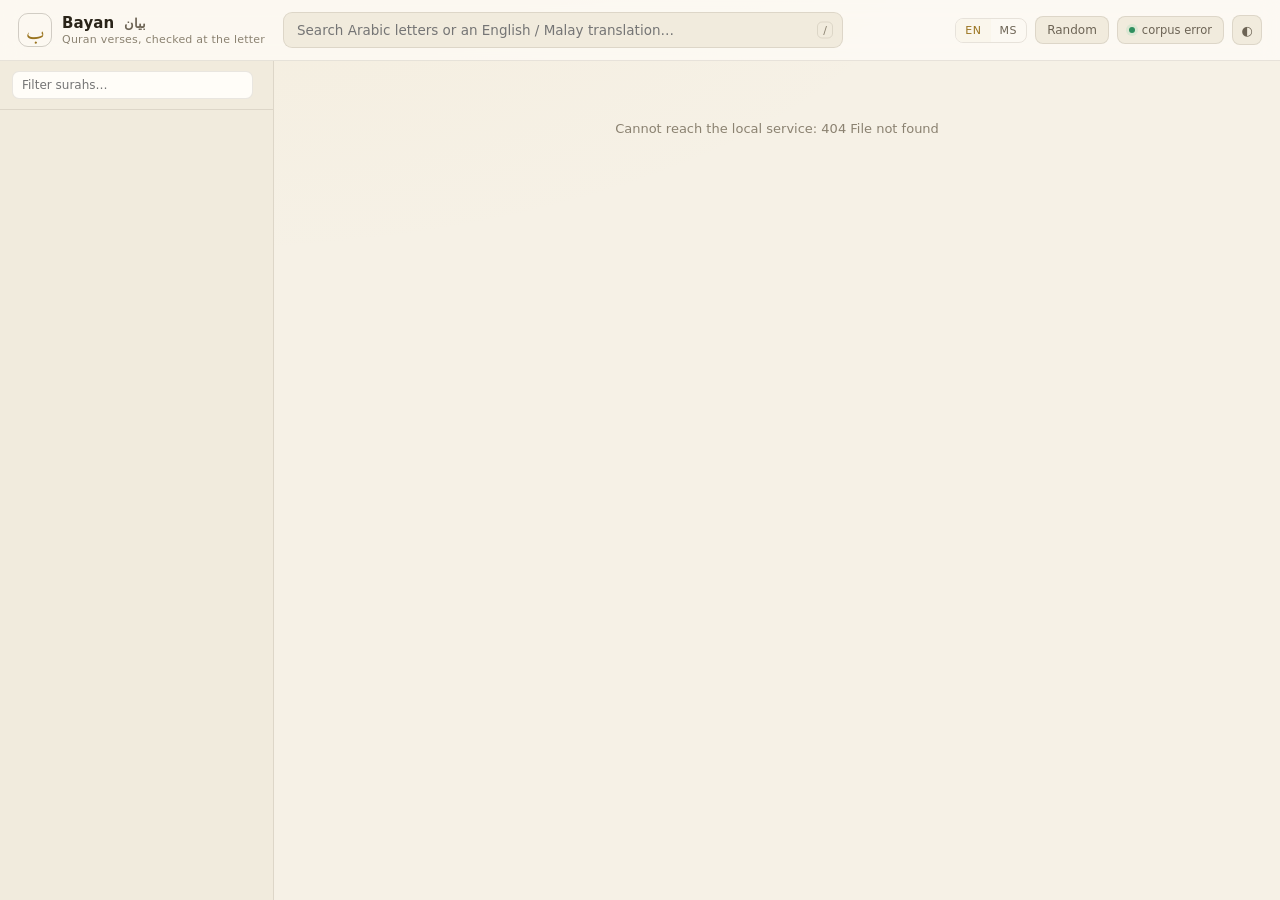
==== static/index.html @ 5df15b03 "Recitation with per-verse audio and the verse list as a synced transcript" ====
<!DOCTYPE html>
<html lang="en" data-theme="dark">
<head>
<meta charset="utf-8">
<meta name="viewport" content="width=device-width, initial-scale=1">
<title>Bayan — the verse, checked at the letter</title>
<meta name="description" content="Pick any verse of the Quran and see it verified letter-for-letter against three published Uthmani editions.">
<link rel="stylesheet" href="/static/style.css?v=__V__">
</head>
<body>
  <header class="top">
    <div class="brand">
      <span class="brand-mark" aria-hidden="true">ب</span>
      <div class="brand-text">
        <h1>Bayan <span class="brand-ar">بيان</span></h1>
        <p>Quran verses, checked at the letter</p>
      </div>
    </div>

    <div class="search">
      <input id="q" type="search" autocomplete="off" spellcheck="false"
             placeholder="Search Arabic letters or an English / Malay translation…"
             aria-label="Search the Quran">
      <kbd>/</kbd>
    </div>

    <div class="top-actions">
      <div class="seg" id="langSeg" role="group" aria-label="Translation language">
        <button data-lang="en" class="on">EN</button>
        <button data-lang="ms">MS</button>
      </div>
      <button id="randomBtn" class="ghost" title="Jump to a random verse">Random</button>
      <button id="statusBtn" class="pill" title="Corpus integrity report">
        <span class="dot ok"></span><span id="statusLabel">checking…</span>
      </button>
      <button id="themeBtn" class="icon" title="Light / dark" aria-label="Toggle theme">◐</button>
    </div>
  </header>

  <div class="workspace" id="workspace">
    <aside class="sidebar">
      <div class="side-head">
        <input id="surahFilter" type="search" placeholder="Filter surahs…" autocomplete="off" aria-label="Filter surahs">
        <span class="count" id="surahCount"></span>
      </div>
      <nav id="surahList" class="surah-list" aria-label="Surahs"></nav>
    </aside>

    <main class="reader" id="reader">
      <div class="reader-inner" id="readerInner">
        <div class="empty">Loading the corpus…</div>
      </div>
    </main>

    <aside class="inspector" id="inspector" aria-label="Verse verification" hidden>
      <div class="insp-inner" id="inspInner"></div>
    </aside>
  </div>

  <div class="modal" id="statusModal" hidden>
    <div class="modal-card" role="dialog" aria-modal="true" aria-labelledby="statusTitle">
      <div class="modal-head">
        <h2 id="statusTitle">How these verses are verified</h2>
        <button class="icon" id="statusClose" aria-label="Close">✕</button>
      </div>
      <div id="statusBody" class="modal-body"></div>
    </div>
  </div>

  <div id="toast" class="toast" hidden></div>

  <div class="player" id="player" hidden>
    <div class="p-controls">
      <button class="icon" id="pPrev" title="Previous verse" aria-label="Previous verse">⏮</button>
      <button class="playbtn" id="pPlay" aria-label="Play">▶</button>
      <button class="icon" id="pNext" title="Next verse" aria-label="Next verse">⏭</button>
    </div>
    <div class="p-meta">
      <div class="p-row"><span id="pRef" class="p-ref">—</span><span id="pSurah" class="p-surah"></span></div>
      <div class="p-row p-sub"><span id="pReciter"></span><span class="p-dot">·</span><span id="pState">ready</span></div>
    </div>
    <div class="p-track"><div class="p-fill" id="pFill"></div></div>
    <div class="p-time" id="pTime">0:00</div>
    <select id="pEdition" class="p-select" aria-label="Reciter"></select>
    <button class="icon" id="pClose" title="Close player" aria-label="Close player">✕</button>
  </div>

  <script src="/static/app.js?v=__V__"></script>
</body>
</html>
---- static/style.css ----
@font-face {
  font-family: "Amiri Quran";
  font-style: normal;
  font-weight: 400;
  font-display: swap;
  src: url("/static/fonts/amiri-quran-arabic.woff2") format("woff2");
  unicode-range: U+0600-06FF, U+0750-077F, U+0870-0891, U+0897-08E1, U+08E3-08FF,
    U+200C-200E, U+2010-2011, U+204F, U+2E41, U+FB50-FDFF, U+FE70-FE74, U+FE76-FEFC,
    U+10E60-10E7E;
}
@font-face {
  font-family: "Amiri Quran";
  font-style: normal;
  font-weight: 400;
  font-display: swap;
  src: url("/static/fonts/amiri-quran-latin.woff2") format("woff2");
  unicode-range: U+0000-00FF, U+0131, U+0152-0153, U+02BB-02BC, U+02C6, U+02DA,
    U+02DC, U+2000-206F, U+2122, U+2191, U+2193, U+2212, U+2215, U+FEFF, U+FFFD;
}

:root {
  color-scheme: dark;
  --bg: #0a0e13;
  --bg-2: #0c1218;
  --panel: #101821;
  --panel-2: #131c27;
  --line: rgba(255, 255, 255, 0.07);
  --line-strong: rgba(255, 255, 255, 0.13);
  --text: #e9e4da;
  --verse: #f4efe4;
  --muted: #8d97a6;
  --faint: #6a7483;
  --gold: #d8b25c;
  --gold-2: #e8c97e;
  --green: #5fcf95;
  --amber: #e8b04b;
  --red: #e0776b;
  --hover: rgba(255, 255, 255, 0.032);
  --sel: rgba(216, 178, 92, 0.07);
  --shadow: 0 18px 48px rgba(0, 0, 0, 0.45);
  --radius: 14px;
  --sans: "Inter", "Segoe UI", "Noto Sans", system-ui, sans-serif;
  --arabic: "Amiri Quran", "Noto Naskh Arabic", "Scheherazade New", serif;
  --arabic-ui: "Noto Naskh Arabic", "Noto Kufi Arabic", serif;
}

html[data-theme="light"] {
  color-scheme: light;
  --bg: #f6f1e6;
  --bg-2: #f1ebdd;
  --panel: #fffdf8;
  --panel-2: #faf6ec;
  --line: rgba(38, 30, 18, 0.1);
  --line-strong: rgba(38, 30, 18, 0.2);
  --text: #2a2419;
  --verse: #1f1a12;
  --muted: #6d6455;
  --faint: #8b8271;
  --gold: #9a7420;
  --gold-2: #7d5c14;
  --green: #2f8f5f;
  --amber: #a57012;
  --red: #b0473a;
  --hover: rgba(38, 30, 18, 0.035);
  --sel: rgba(154, 116, 32, 0.08);
  --shadow: 0 18px 48px rgba(60, 45, 20, 0.16);
}

* { box-sizing: border-box; }

html, body {
  margin: 0;
  height: 100%;
  background: var(--bg);
  color: var(--text);
  font-family: var(--sans);
  font-size: 15px;
  -webkit-font-smoothing: antialiased;
}

body {
  display: flex;
  flex-direction: column;
  overflow: hidden;
  background-image: radial-gradient(1100px 500px at 15% -10%, rgba(216, 178, 92, 0.06), transparent 70%);
}

button, input { font: inherit; color: inherit; }
button { cursor: pointer; background: none; border: none; }
::selection { background: rgba(216, 178, 92, 0.28); }

/* ---------- header ---------- */

.top {
  display: flex;
  align-items: center;
  gap: 18px;
  padding: 12px 18px;
  border-bottom: 1px solid var(--line);
  background: color-mix(in oklab, var(--panel) 70%, transparent);
  backdrop-filter: blur(10px);
  z-index: 30;
}

.brand { display: flex; align-items: center; gap: 10px; min-width: 208px; }
.brand-mark {
  display: grid;
  place-items: center;
  width: 34px;
  height: 34px;
  border-radius: 10px;
  border: 1px solid var(--line-strong);
  color: var(--gold);
  font-family: var(--arabic);
  font-size: 20px;
  line-height: 1;
  padding-bottom: 4px;
}
.brand-text h1 {
  margin: 0;
  font-size: 15px;
  font-weight: 600;
  letter-spacing: 0.01em;
}
.brand-ar { font-family: var(--arabic-ui); font-size: 13px; color: var(--muted); margin-left: 4px; }
.brand-text p { margin: 1px 0 0; font-size: 11px; color: var(--faint); letter-spacing: 0.02em; }

.search { position: relative; flex: 1; max-width: 560px; }
.search input {
  width: 100%;
  padding: 9px 36px 9px 13px;
  border-radius: 9px;
  border: 1px solid var(--line);
  background: var(--bg-2);
  font-size: 13.5px;
  outline: none;
  transition: border-color 0.15s, box-shadow 0.15s;
}
.search input:focus { border-color: var(--gold); box-shadow: 0 0 0 3px rgba(216, 178, 92, 0.12); }
.search kbd {
  position: absolute;
  right: 10px;
  top: 50%;
  transform: translateY(-50%);
  font-family: var(--sans);
  font-size: 11px;
  color: var(--faint);
  border: 1px solid var(--line);
  border-radius: 5px;
  padding: 1px 5px;
}

.top-actions { display: flex; align-items: center; gap: 8px; margin-left: auto; }

.seg { display: flex; border: 1px solid var(--line); border-radius: 8px; overflow: hidden; }
.seg button {
  padding: 5px 9px;
  font-size: 11px;
  letter-spacing: 0.05em;
  color: var(--muted);
}
.seg button.on { background: var(--panel-2); color: var(--gold); }

.ghost, .pill, .icon {
  border: 1px solid var(--line);
  border-radius: 8px;
  background: var(--bg-2);
  color: var(--muted);
  transition: color 0.15s, border-color 0.15s, background 0.15s;
}
.ghost { padding: 6px 11px; font-size: 12px; }
.pill { display: flex; align-items: center; gap: 7px; padding: 6px 11px; font-size: 11.5px; }
.ghost:hover, .pill:hover, .icon:hover { color: var(--text); border-color: var(--line-strong); }
.icon { width: 30px; height: 30px; display: grid; place-items: center; font-size: 13px; }

.dot { width: 6px; height: 6px; border-radius: 50%; background: var(--faint); flex: none; }
.dot.ok { background: var(--green); box-shadow: 0 0 0 3px rgba(95, 207, 149, 0.14); }
.dot.warn { background: var(--amber); }
.dot.bad { background: var(--red); }

/* ---------- workspace ---------- */

.workspace {
  flex: 1;
  min-height: 0;
  display: grid;
  grid-template-columns: 274px minmax(0, 1fr);
}
.workspace.with-inspector { grid-template-columns: 274px minmax(0, 1fr) 404px; }

.sidebar {
  border-right: 1px solid var(--line);
  display: flex;
  flex-direction: column;
  min-height: 0;
  background: var(--bg-2);
}
.side-head {
  display: flex;
  align-items: center;
  gap: 8px;
  padding: 10px 12px;
  border-bottom: 1px solid var(--line);
}
.side-head input {
  flex: 1;
  min-width: 0;
  padding: 6px 9px;
  font-size: 12px;
  border-radius: 7px;
  border: 1px solid var(--line);
  background: var(--panel);
  outline: none;
}
.side-head input:focus { border-color: var(--gold); }
.side-head .count { font-size: 10.5px; color: var(--faint); font-variant-numeric: tabular-nums; }

.surah-list { overflow-y: auto; padding: 6px; min-height: 0; }
.surah-row {
  display: grid;
  grid-template-columns: 28px minmax(0, 1fr);
  gap: 9px;
  align-items: center;
  padding: 7px 8px;
  border-radius: 9px;
  cursor: pointer;
  position: relative;
}
.surah-row:hover { background: var(--hover); }
.surah-row.on { background: var(--sel); }
.surah-row.on::before {
  content: "";
  position: absolute;
  left: 0; top: 8px; bottom: 8px;
  width: 2px;
  border-radius: 2px;
  background: var(--gold);
}
.surah-num {
  display: grid;
  place-items: center;
  width: 26px; height: 26px;
  border: 1px solid var(--line);
  border-radius: 7px;
  font-size: 10.5px;
  color: var(--faint);
  font-variant-numeric: tabular-nums;
}
.surah-row.on .surah-num { color: var(--gold); border-color: rgba(216, 178, 92, 0.4); }
.surah-names { display: flex; align-items: baseline; justify-content: space-between; gap: 8px; min-width: 0; }
.surah-en { font-size: 12.5px; white-space: nowrap; overflow: hidden; text-overflow: ellipsis; }
.surah-ar { font-family: var(--arabic-ui); font-size: 14px; color: var(--muted); flex: none; }
.surah-sub { font-size: 10px; color: var(--faint); margin-top: 1px; }

/* ---------- reader ---------- */

.reader { overflow-y: auto; min-height: 0; scroll-behavior: smooth; }
.reader-inner { max-width: 780px; margin: 0 auto; padding: 0 22px 80px; }

.surah-head { padding: 30px 2px 20px; border-bottom: 1px solid var(--line); margin-bottom: 4px; }
.surah-head .eyebrow {
  font-size: 10.5px;
  letter-spacing: 0.16em;
  text-transform: uppercase;
  color: var(--faint);
}
.surah-head h2 {
  margin: 6px 0 2px;
  font-size: 24px;
  font-weight: 600;
  letter-spacing: -0.01em;
  display: flex;
  align-items: baseline;
  gap: 12px;
}
.surah-head h2 .ar { font-family: var(--arabic-ui); font-size: 27px; color: var(--gold); font-weight: 400; }
.surah-tags { display: flex; gap: 6px; margin-top: 10px; flex-wrap: wrap; }
.tag {
  font-size: 10.5px;
  color: var(--muted);
  border: 1px solid var(--line);
  border-radius: 6px;
  padding: 2px 7px;
}
.bismillah {
  font-family: var(--arabic);
  font-size: 21px;
  text-align: center;
  color: var(--gold-2);
  margin: 18px 0 2px;
  line-height: 2;
}

.verse {
  position: relative;
  padding: 18px 12px 18px 16px;
  border-bottom: 1px solid var(--line);
  cursor: pointer;
  transition: background 0.12s;
}
.verse:hover { background: var(--hover); }
.verse.sel { background: var(--sel); }
.verse.sel::before {
  content: "";
  position: absolute;
  left: 0; top: 12px; bottom: 12px;
  width: 3px;
  border-radius: 3px;
  background: var(--gold);
}
.verse-top { display: flex; align-items: center; gap: 8px; margin-bottom: 4px; }
.ref {
  font-size: 10.5px;
  font-variant-numeric: tabular-nums;
  letter-spacing: 0.03em;
  color: var(--gold);
  border: 1px solid var(--line);
  border-radius: 6px;
  padding: 1px 6px;
}
.verse-top .spacer { flex: 1; }
.verse-ar {
  font-family: var(--arabic);
  font-size: 26px;
  line-height: 2.05;
  direction: rtl;
  text-align: right;
  color: var(--verse);
  word-spacing: 1px;
}
.verse-tr {
  margin-top: 7px;
  font-size: 12.5px;
  line-height: 1.6;
  color: var(--muted);
  max-width: 62ch;
}
.verse-tr .who { color: var(--faint); font-size: 10.5px; letter-spacing: 0.03em; }

.cons { display: inline-flex; gap: 3px; align-items: center; }
.cons i { width: 5px; height: 5px; border-radius: 50%; background: var(--faint); opacity: 0.5; }
.cons i.on { background: var(--green); opacity: 1; }
.cons i.miss { background: var(--amber); opacity: 1; }

/* search results */
.results-head {
  display: flex;
  align-items: baseline;
  justify-content: space-between;
  padding: 22px 2px 12px;
  border-bottom: 1px solid var(--line);
}
.results-head h2 { margin: 0; font-size: 15px; font-weight: 600; }
.results-head span { font-size: 11px; color: var(--faint); }
.result { padding: 13px 12px 13px 16px; border-bottom: 1px solid var(--line); cursor: pointer; border-radius: 0; }
.result:hover { background: var(--hover); }
.result .r-top { display: flex; gap: 8px; align-items: center; font-size: 11px; color: var(--muted); }
.result .r-ar { font-family: var(--arabic); direction: rtl; text-align: right; font-size: 19px; line-height: 1.9; margin-top: 4px; }
.result .r-tr { font-size: 12px; color: var(--muted); margin-top: 4px; line-height: 1.5; }

.empty { padding: 60px 20px; text-align: center; color: var(--faint); font-size: 13px; }

/* ---------- inspector ---------- */

.inspector {
  border-left: 1px solid var(--line);
  background: var(--panel);
  overflow-y: auto;
  min-height: 0;
}
.insp-inner { padding: 0 0 60px; }
.insp-bar {
  position: sticky;
  top: 0;
  display: flex;
  align-items: center;
  gap: 8px;
  padding: 10px 14px;
  background: color-mix(in oklab, var(--panel) 88%, transparent);
  backdrop-filter: blur(8px);
  border-bottom: 1px solid var(--line);
  z-index: 5;
}
.insp-bar .label { font-size: 11px; letter-spacing: 0.12em; text-transform: uppercase; color: var(--faint); }
.insp-bar .spacer { flex: 1; }
.insp-nav { display: flex; gap: 4px; }
.insp-nav button {
  width: 26px; height: 26px;
  border: 1px solid var(--line);
  border-radius: 7px;
  color: var(--muted);
  display: grid; place-items: center;
}
.insp-nav button:hover { color: var(--text); border-color: var(--line-strong); }

.insp-body { padding: 16px 18px 0; }
.insp-ref { font-size: 12px; color: var(--gold); letter-spacing: 0.04em; }
.insp-ar {
  font-family: var(--arabic);
  font-size: 21px;
  line-height: 1.95;
  direction: rtl;
  text-align: right;
  color: var(--verse);
  margin: 10px 0 4px;
}
.insp-tr { font-size: 12.5px; line-height: 1.65; color: var(--muted); margin-top: 10px; }
.insp-tr .who { display: block; font-size: 10px; color: var(--faint); margin-top: 5px; letter-spacing: 0.03em; }

.panel {
  border: 1px solid var(--line);
  border-radius: 12px;
  margin-top: 16px;
  overflow: hidden;
}
.panel-head {
  display: flex;
  align-items: center;
  gap: 8px;
  padding: 10px 12px;
  background: var(--panel-2);
  border-bottom: 1px solid var(--line);
  font-size: 11.5px;
  letter-spacing: 0.04em;
}
.panel-head .t { color: var(--muted); text-transform: uppercase; font-size: 10px; letter-spacing: 0.12em; }
.badge {
  margin-left: auto;
  font-size: 10.5px;
  padding: 2px 8px;
  border-radius: 999px;
  border: 1px solid transparent;
}
.badge.inline { margin-left: 10px; }
.badge.good { color: var(--green); background: color-mix(in oklab, var(--green) 12%, transparent); border-color: color-mix(in oklab, var(--green) 30%, transparent); }
.badge.warn { color: var(--amber); background: color-mix(in oklab, var(--amber) 12%, transparent); border-color: color-mix(in oklab, var(--amber) 32%, transparent); }

.src {
  border-bottom: 1px solid var(--line);
  padding: 9px 12px;
}
.src:last-child { border-bottom: none; }
.src-head { display: flex; align-items: center; gap: 7px; font-size: 12px; }
.src-head .nm { color: var(--text); }
.src-head .ed { color: var(--faint); font-size: 10.5px; }
.src-head .st { margin-left: auto; font-size: 10.5px; color: var(--green); }
.src-head .st.bad { color: var(--amber); }
.src-head .st.err { color: var(--red); }
.src-toggle {
  margin-left: 2px;
  width: 20px; height: 20px;
  border-radius: 5px;
  color: var(--faint);
  font-size: 10px;
  display: grid; place-items: center;
}
.src-toggle:hover { color: var(--text); background: var(--hover); }
.src-text {
  display: none;
  font-family: var(--arabic);
  direction: rtl;
  text-align: right;
  font-size: 17px;
  line-height: 2;
  color: var(--muted);
  padding: 6px 2px 2px;
}
.src.open .src-text { display: block; }
.src-text mark {
  background: color-mix(in oklab, var(--amber) 26%, transparent);
  color: var(--verse);
  border-radius: 3px;
  padding: 0 2px;
}
.src-note { font-size: 10.5px; color: var(--faint); padding: 2px 2px 0; }
.diff-note {
  margin: 10px 12px 12px;
  padding: 8px 10px;
  border-left: 2px solid var(--amber);
  background: color-mix(in oklab, var(--amber) 7%, transparent);
  font-size: 11px;
  line-height: 1.5;
  color: var(--muted);
  border-radius: 0 6px 6px 0;
}

.insp-actions { display: flex; gap: 8px; margin-top: 16px; flex-wrap: wrap; }
.btn {
  border: 1px solid var(--line-strong);
  border-radius: 8px;
  padding: 7px 12px;
  font-size: 12px;
  color: var(--text);
  background: var(--panel-2);
  transition: border-color 0.15s, color 0.15s;
}
.btn:hover { border-color: var(--gold); color: var(--gold-2); }
.btn.primary { background: var(--gold); border-color: var(--gold); color: #16120a; font-weight: 600; }
.btn.primary:hover { background: var(--gold-2); color: #16120a; }
.btn[disabled] { opacity: 0.55; cursor: default; }
.live-out { margin-top: 12px; font-size: 11.5px; color: var(--muted); line-height: 1.6; }
.live-out .ok { color: var(--green); }
.live-out .bad { color: var(--amber); }
.live-out .err { color: var(--red); }

/* ---------- modal ---------- */

.modal {
  position: fixed;
  inset: 0;
  background: rgba(4, 7, 10, 0.62);
  backdrop-filter: blur(4px);
  display: grid;
  place-items: center;
  padding: 24px;
  z-index: 60;
}
.modal[hidden] { display: none; }
.modal-card {
  width: min(760px, 100%);
  max-height: 86vh;
  overflow: hidden;
  display: flex;
  flex-direction: column;
  background: var(--panel);
  border: 1px solid var(--line-strong);
  border-radius: 16px;
  box-shadow: var(--shadow);
}
.modal-head {
  display: flex;
  align-items: center;
  padding: 16px 18px;
  border-bottom: 1px solid var(--line);
}
.modal-head h2 { margin: 0; font-size: 15px; font-weight: 600; }
.modal-head .icon { margin-left: auto; }
.modal-body { padding: 18px; overflow-y: auto; font-size: 12.5px; line-height: 1.65; color: var(--muted); }
.modal-body h3 {
  font-size: 10.5px;
  letter-spacing: 0.14em;
  text-transform: uppercase;
  color: var(--faint);
  margin: 20px 0 8px;
  font-weight: 600;
}
.modal-body h3:first-child { margin-top: 0; }
.modal-body a { color: var(--gold); text-decoration: none; }
.modal-body a:hover { text-decoration: underline; }
.checks { display: grid; gap: 4px; }
.check { display: flex; gap: 8px; align-items: flex-start; }
.check .tick { color: var(--green); font-size: 11px; line-height: 1.7; }
.check.fail .tick { color: var(--red); }
.check .detail { color: var(--faint); }
.src-table { width: 100%; border-collapse: collapse; font-size: 12px; }
.src-table td { padding: 7px 8px; border-top: 1px solid var(--line); vertical-align: top; }
.src-table td:first-child { color: var(--text); white-space: nowrap; }
.mono { font-family: ui-monospace, "JetBrains Mono", monospace; font-size: 11px; color: var(--faint); word-break: break-all; }
.variant-row { display: flex; gap: 8px; align-items: baseline; padding: 5px 0; }
.variant-row button { color: var(--gold); font-size: 12px; padding: 0; }
.disclaimer { font-size: 11px; color: var(--faint); line-height: 1.6; margin-top: 18px; border-top: 1px solid var(--line); padding-top: 14px; }

/* ---------- toast ---------- */

.toast {
  position: fixed;
  left: 50%;
  bottom: 26px;
  transform: translateX(-50%);
  background: var(--panel-2);
  border: 1px solid var(--line-strong);
  border-radius: 9px;
  padding: 8px 14px;
  font-size: 12px;
  color: var(--text);
  box-shadow: var(--shadow);
  z-index: 80;
}
.toast[hidden] { display: none; }

/* ---------- scrollbars ---------- */

.reader::-webkit-scrollbar, .sidebar ::-webkit-scrollbar, .inspector::-webkit-scrollbar,
.surah-list::-webkit-scrollbar, .modal-body::-webkit-scrollbar { width: 9px; }
.reader::-webkit-scrollbar-thumb, .surah-list::-webkit-scrollbar-thumb,
.inspector::-webkit-scrollbar-thumb, .modal-body::-webkit-scrollbar-thumb {
  background: var(--line-strong);
  border-radius: 9px;
  border: 2px solid transparent;
  background-clip: content-box;
}

/* ---------- responsive ---------- */

@media (max-width: 1240px) {
  .workspace.with-inspector { grid-template-columns: 250px minmax(0, 1fr); }
  .inspector {
    position: fixed;
    top: 59px;
    right: 0;
    bottom: 0;
    width: min(420px, 94vw);
    box-shadow: var(--shadow);
    z-index: 40;
  }
}
@media (max-width: 900px) {
  .workspace, .workspace.with-inspector { grid-template-columns: 1fr; }
  .sidebar { display: none; }
  .brand-text p { display: none; }
  .search kbd { display: none; }
}

/* Short laptop viewports: keep the verdict and the source list in reach. */
@media (max-height: 800px) and (min-width: 1241px) {
  .insp-ar { font-size: 19px; line-height: 1.85; }
  .insp-tr { font-size: 11.5px; line-height: 1.5; }
  .insp-body { padding-top: 12px; }
  .verse-ar { font-size: 24px; line-height: 1.95; }
}

/* ---------- surah audio controls ---------- */

.surah-actions { display: flex; gap: 8px; align-items: center; margin-top: 14px; flex-wrap: wrap; }
.audio-btn {
  display: inline-flex;
  align-items: center;
  gap: 7px;
  padding: 6px 11px;
  border: 1px solid var(--line-strong);
  border-radius: 8px;
  font-size: 12px;
  color: var(--text);
  background: var(--panel-2);
  transition: border-color 0.15s, color 0.15s;
}
.audio-btn:hover { border-color: var(--gold); color: var(--gold-2); }
.audio-btn .glyph { font-size: 10px; color: var(--gold); }
.audio-btn.small { font-size: 11px; padding: 4px 9px; color: var(--muted); }
.audio-btn[disabled] { opacity: 0.6; cursor: default; }
.audio-hint { font-size: 10.5px; color: var(--faint); }

/* ---------- player bar ---------- */

.player {
  display: grid;
  grid-template-columns: auto minmax(140px, 1.1fr) minmax(120px, 2fr) auto auto auto;
  align-items: center;
  gap: 14px;
  padding: 9px 16px;
  border-top: 1px solid var(--line-strong);
  background: color-mix(in oklab, var(--panel) 92%, transparent);
  backdrop-filter: blur(12px);
  z-index: 45;
}
.player[hidden] { display: none; }
.p-controls { display: flex; align-items: center; gap: 6px; }
.playbtn {
  width: 34px; height: 34px;
  border-radius: 50%;
  background: var(--gold);
  color: #16120a;
  font-size: 12px;
  display: grid; place-items: center;
  border: none;
}
.playbtn:hover { background: var(--gold-2); }
.p-meta { min-width: 0; }
.p-row { display: flex; align-items: baseline; gap: 7px; }
.p-ref { font-size: 12px; color: var(--gold); font-variant-numeric: tabular-nums; }
.p-surah { font-size: 12px; color: var(--text); white-space: nowrap; overflow: hidden; text-overflow: ellipsis; }
.p-sub { font-size: 10.5px; color: var(--faint); margin-top: 2px; }
.p-dot { color: var(--faint); }
.p-track { height: 3px; background: var(--line); border-radius: 3px; overflow: hidden; }
.p-fill { height: 100%; width: 0%; background: var(--gold); transition: width 0.15s linear; }
.p-time { font-size: 11px; color: var(--faint); font-variant-numeric: tabular-nums; min-width: 34px; text-align: right; }
.p-select {
  font-size: 11px;
  padding: 5px 8px;
  border-radius: 7px;
  border: 1px solid var(--line);
  background: var(--bg-2);
  color: var(--muted);
  max-width: 170px;
}

/* verse being recited: the transcript follows the audio */
.verse.playing { background: color-mix(in oklab, var(--gold) 9%, transparent); }
.verse.playing::before {
  content: "";
  position: absolute;
  left: 0; top: 10px; bottom: 10px;
  width: 3px;
  border-radius: 3px;
  background: var(--gold-2);
  box-shadow: 0 0 12px rgba(216, 178, 92, 0.5);
}
.verse.playing .ref { color: #16120a; background: var(--gold); border-color: var(--gold); }
.verse-play {
  opacity: 0;
  width: 20px; height: 20px;
  border-radius: 5px;
  color: var(--muted);
  font-size: 9px;
  display: grid; place-items: center;
  transition: opacity 0.12s;
}
.verse:hover .verse-play, .verse:focus-within .verse-play, .verse.playing .verse-play { opacity: 1; }
.verse-play:hover { color: var(--gold); background: var(--hover); }
body.has-player .reader-inner { padding-bottom: 120px; }

@media (max-width: 900px) {
  .player { grid-template-columns: auto 1fr auto auto; gap: 10px; }
  .p-track, .p-time { display: none; }
  .p-select { max-width: 120px; }
}

body.has-player .toast { bottom: 84px; }
@media (max-width: 1240px) {
  body.has-player .inspector { bottom: 58px; }
}

.surah-dl { color: var(--gold); font-size: 9px; margin-left: 5px; opacity: 0.85; }
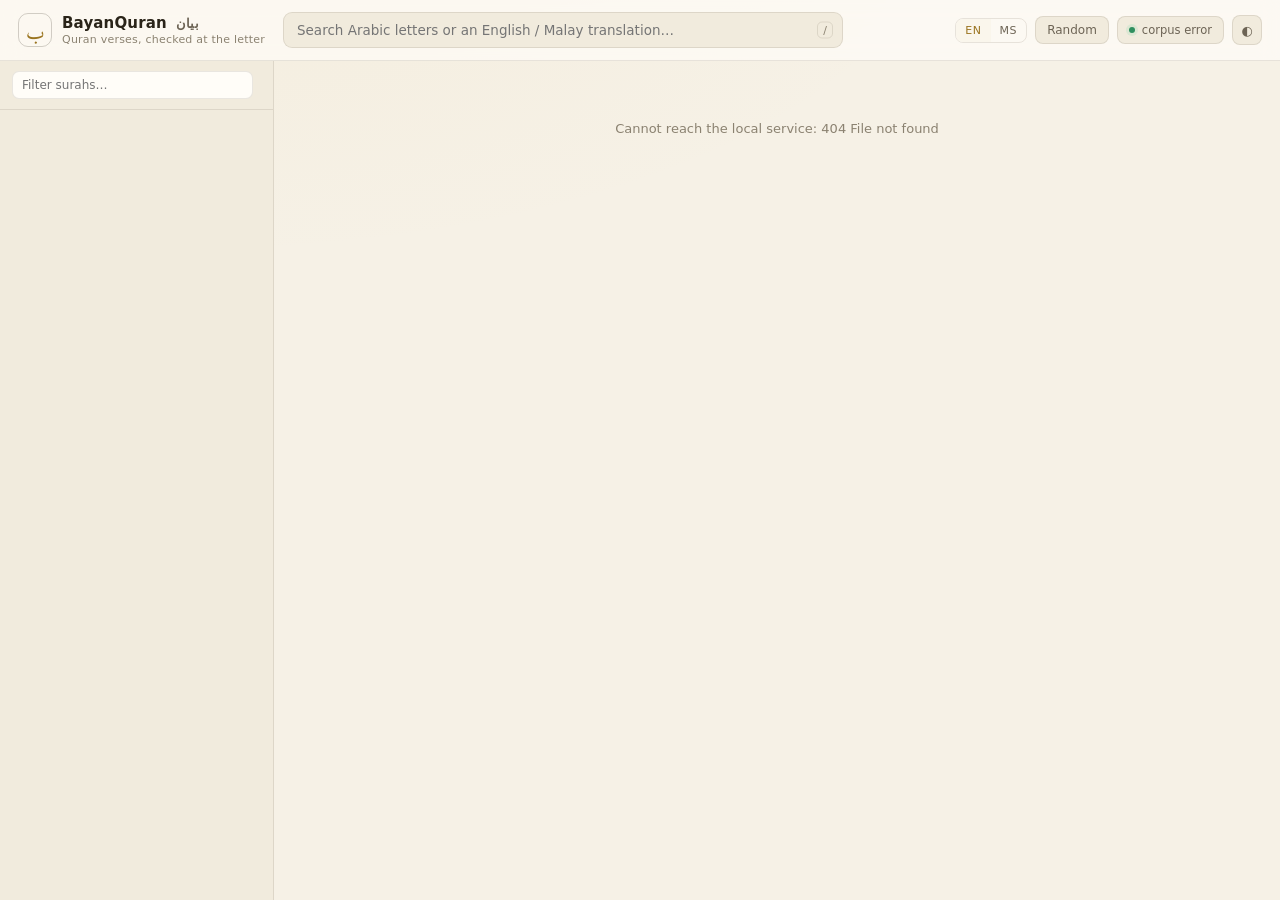
==== commit ee85a4df: "Rename the site to BayanQuran The name is now BayanQuran everywhere it is read by a person or a craw" ====
--- a/static/index.html
+++ b/static/index.html
@@ -3,16 +3,17 @@
 <head>
 <meta charset="utf-8">
 <meta name="viewport" content="width=device-width, initial-scale=1">
-<title>Bayan — the verse, checked at the letter</title>
+<title>BayanQuran — the verse, checked at the letter</title>
 <meta name="description" content="Pick any verse of the Quran and see it verified letter-for-letter against three published Uthmani editions.">
 <link rel="stylesheet" href="/static/style.css?v=__V__">
 </head>
 <body>
   <header class="top">
+    <button id="menuBtn" class="icon menu-btn" aria-label="Browse surahs" aria-expanded="false" title="Browse surahs">☰</button>
     <div class="brand">
       <span class="brand-mark" aria-hidden="true">ب</span>
       <div class="brand-text">
-        <h1>Bayan <span class="brand-ar">بيان</span></h1>
+        <h1>BayanQuran <span class="brand-ar">بيان</span></h1>
         <p>Quran verses, checked at the letter</p>
       </div>
     </div>
--- a/static/style.css
+++ b/static/style.css
@@ -592,6 +592,9 @@
 
 /* ---------- responsive ---------- */
 
+/* Only shown once the surah column becomes a drawer (see <=900px below). */
+.menu-btn { display: none; }
+
 @media (max-width: 1240px) {
   .workspace.with-inspector { grid-template-columns: 250px minmax(0, 1fr); }
   .inspector {
@@ -609,6 +612,25 @@
   .sidebar { display: none; }
   .brand-text p { display: none; }
   .search kbd { display: none; }
+
+  /* The header becomes two rows so the search field keeps its full width. */
+  .top { flex-wrap: wrap; gap: 8px 10px; padding: 10px 12px; }
+  .brand { min-width: 0; flex: 1; }
+  .menu-btn { display: inline-grid; place-items: center; }
+  .search { order: 3; flex: 1 0 100%; max-width: none; }
+
+  /* The surah list becomes a drawer: there is no room for a column, and a
+     phone reader still needs to reach all 114. */
+  .sidebar.open {
+    display: flex;
+    position: fixed;
+    top: 0;
+    left: 0;
+    bottom: 0;
+    width: min(330px, 88vw);
+    z-index: 60;
+    box-shadow: 0 0 0 100vmax rgba(0, 0, 0, 0.45), var(--shadow);
+  }
 }
 
 /* Short laptop viewports: keep the verdict and the source list in reach. */
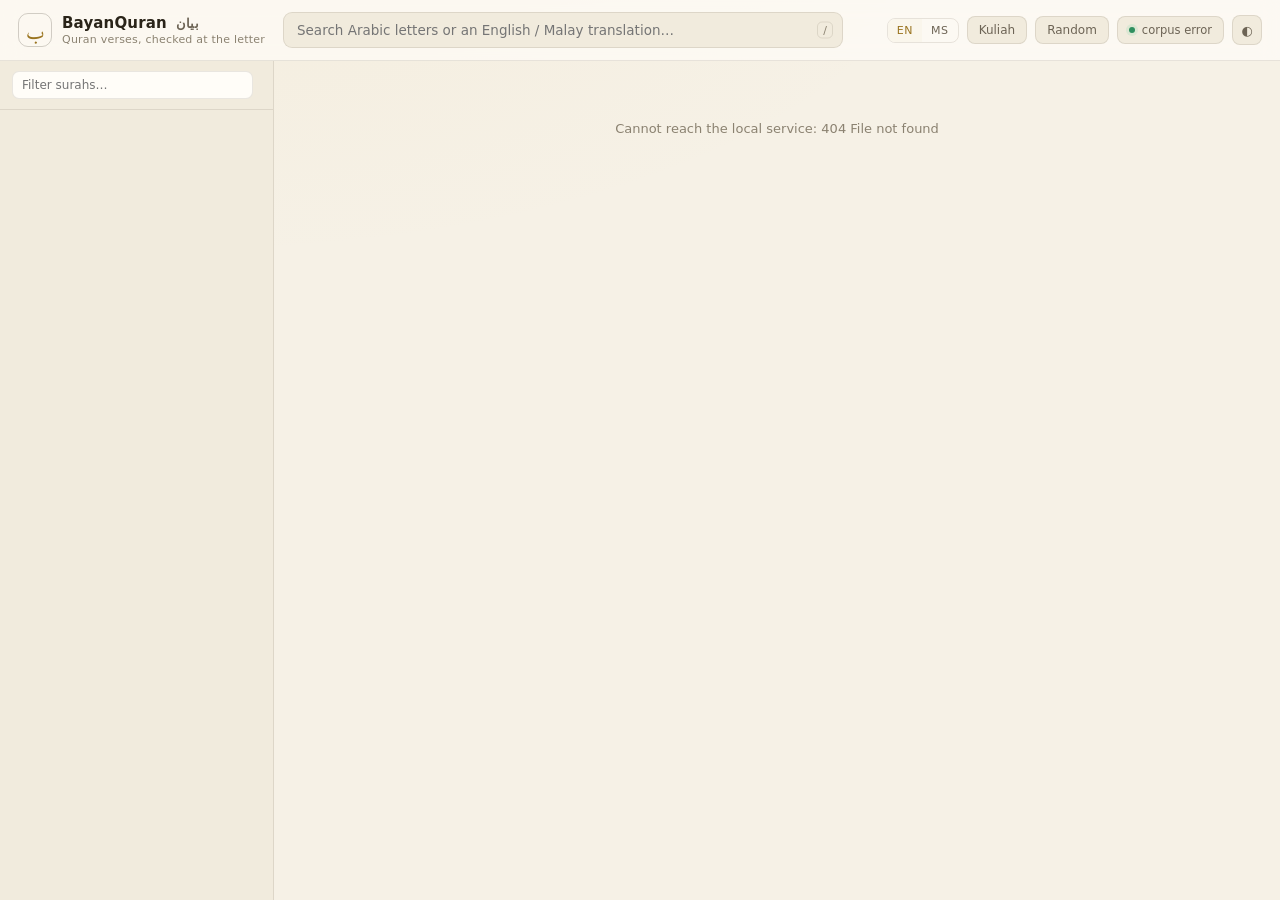
==== commit d38af52e: "Kuliah & panduan solat sunat: 275 sourced talks, four cited tutorials A second, Malay-language colle" ====
--- a/static/index.html
+++ b/static/index.html
@@ -30,6 +30,7 @@
         <button data-lang="en" class="on">EN</button>
         <button data-lang="ms">MS</button>
       </div>
+      <button id="guidesBtn" class="ghost" title="Kuliah, khutbah &amp; panduan solat sunat">Kuliah</button>
       <button id="randomBtn" class="ghost" title="Jump to a random verse">Random</button>
       <button id="statusBtn" class="pill" title="Corpus integrity report">
         <span class="dot ok"></span><span id="statusLabel">checking…</span>
@@ -68,6 +69,20 @@
     </div>
   </div>
 
+  <div class="modal" id="guidesModal" hidden>
+    <div class="modal-card wide" role="dialog" aria-modal="true" aria-labelledby="guidesTitle">
+      <div class="modal-head">
+        <h2 id="guidesTitle">Kuliah &amp; Panduan</h2>
+        <div class="g-tabs" id="guidesTabs" role="tablist">
+          <button data-gtab="khutbah" role="tab" class="on">Kuliah &amp; Ceramah</button>
+          <button data-gtab="solat" role="tab">Solat Sunat</button>
+        </div>
+        <button class="icon" id="guidesClose" aria-label="Tutup">✕</button>
+      </div>
+      <div id="guidesBody" class="modal-body guides-body"></div>
+    </div>
+  </div>
+
   <div id="toast" class="toast" hidden></div>
 
   <div class="player" id="player" hidden>
--- a/static/style.css
+++ b/static/style.css
@@ -743,3 +743,191 @@
 }
 
 .surah-dl { color: var(--gold); font-size: 9px; margin-left: 5px; opacity: 0.85; }
+
+
+/* ---------- guides: kuliah + solat sunat ---------- */
+
+.modal-card.wide { width: min(980px, 100%); }
+.guides-body { padding: 0; }
+
+.g-tabs { display: flex; gap: 4px; margin-left: 18px; }
+.g-tabs button {
+  padding: 6px 12px;
+  border-radius: 7px;
+  border: 1px solid transparent;
+  color: var(--muted);
+  font-size: 12px;
+  transition: color 0.15s, background 0.15s, border-color 0.15s;
+}
+.g-tabs button:hover { color: var(--text); }
+.g-tabs button.on { background: var(--panel-2); border-color: var(--line-strong); color: var(--gold); }
+
+.g-intro {
+  display: flex;
+  align-items: flex-start;
+  gap: 12px;
+  padding: 14px 18px;
+  border-bottom: 1px solid var(--line);
+  font-size: 11.5px;
+  line-height: 1.6;
+  color: var(--faint);
+  background: var(--bg-2);
+}
+.g-intro strong { color: var(--text); font-weight: 600; }
+.g-intro a { white-space: nowrap; margin-left: auto; }
+
+.g-toolbar { display: flex; align-items: center; gap: 10px; padding: 14px 18px 8px; }
+.g-search {
+  flex: 1 1 220px;
+  min-width: 0;
+  padding: 8px 11px;
+  border: 1px solid var(--line);
+  border-radius: 8px;
+  background: var(--bg-2);
+  color: var(--text);
+  font-size: 12.5px;
+}
+.g-search:focus { outline: none; border-color: var(--gold); }
+.g-count { font-size: 11px; color: var(--faint); white-space: nowrap; }
+
+.g-chips { display: flex; flex-wrap: wrap; gap: 6px; padding: 0 18px 12px; }
+.g-chip {
+  display: inline-flex;
+  align-items: center;
+  gap: 6px;
+  padding: 5px 10px;
+  border: 1px solid var(--line);
+  border-radius: 999px;
+  background: var(--bg-2);
+  color: var(--muted);
+  font-size: 11.5px;
+}
+.g-chip:hover { color: var(--text); border-color: var(--line-strong); }
+.g-chip.on { border-color: var(--gold); color: var(--gold-2); background: var(--sel); }
+.g-chip .n { color: var(--faint); font-size: 10.5px; }
+.g-chip.on .n { color: var(--gold); }
+
+.g-list { display: grid; gap: 1px; padding: 0 12px 18px; }
+.g-item {
+  display: grid;
+  grid-template-columns: 132px minmax(0, 1fr) auto;
+  align-items: baseline;
+  gap: 12px;
+  padding: 11px 12px;
+  border-radius: 9px;
+  text-align: left;
+  color: var(--text);
+}
+.g-item:hover { background: var(--hover); }
+.g-item.on { background: var(--sel); }
+.g-cat { font-size: 10px; letter-spacing: 0.06em; text-transform: uppercase; color: var(--faint); }
+.g-title { font-size: 13px; line-height: 1.45; color: var(--verse); }
+.g-meta { font-size: 11px; color: var(--faint); white-space: nowrap; }
+.g-empty { padding: 22px 18px; color: var(--faint); font-size: 12.5px; }
+
+.g-player { border-bottom: 1px solid var(--line); background: #000; }
+.g-frame { position: relative; width: 100%; aspect-ratio: 16 / 9; max-height: 46vh; }
+.g-frame iframe { position: absolute; inset: 0; width: 100%; height: 100%; border: 0; }
+.g-pmeta { padding: 11px 18px 13px; background: var(--bg-2); }
+.g-ptitle { font-size: 13px; color: var(--verse); margin-bottom: 6px; }
+.g-prow { display: flex; align-items: center; gap: 10px; flex-wrap: wrap; font-size: 11.5px; }
+.g-prow a { color: var(--gold); }
+.g-x {
+  padding: 4px 9px;
+  border: 1px solid var(--line);
+  border-radius: 7px;
+  color: var(--muted);
+  font-size: 11px;
+}
+.g-x:hover { color: var(--text); border-color: var(--line-strong); }
+.spacer { flex: 1 1 auto; }
+
+.g-lead { margin: 16px 18px 4px; font-size: 12.5px; line-height: 1.65; color: var(--muted); }
+.g-card {
+  margin: 12px 18px;
+  border: 1px solid var(--line);
+  border-radius: 12px;
+  background: var(--bg-2);
+  overflow: hidden;
+}
+.g-card > summary {
+  display: flex;
+  align-items: center;
+  gap: 10px;
+  flex-wrap: wrap;
+  padding: 13px 15px;
+  cursor: pointer;
+  list-style: none;
+  border-bottom: 1px solid transparent;
+}
+.g-card[open] > summary { border-bottom-color: var(--line); }
+.g-card > summary::-webkit-details-marker { display: none; }
+.g-card-title { font-size: 13.5px; color: var(--verse); font-weight: 600; }
+.g-card-chips { display: flex; gap: 6px; flex-wrap: wrap; margin-left: auto; }
+.g-card-chips .tag { font-size: 10.5px; color: var(--muted); border: 1px solid var(--line); border-radius: 999px; padding: 2px 8px; }
+.g-card-body { padding: 4px 15px 14px; font-size: 12.5px; line-height: 1.7; color: var(--muted); }
+.g-card-body p { margin: 8px 0; }
+.g-waktu { color: var(--faint); }
+.g-label {
+  margin: 14px 0 6px;
+  font-size: 10px;
+  letter-spacing: 0.13em;
+  text-transform: uppercase;
+  color: var(--faint);
+}
+.g-niat {
+  margin: 10px 0;
+  padding: 11px 13px;
+  border: 1px solid var(--line);
+  border-radius: 9px;
+  background: var(--panel);
+}
+.g-ar { font-family: var(--arabic-ui); font-size: 19px; line-height: 2; color: var(--verse); }
+.g-rumi { margin-top: 6px; font-style: italic; color: var(--muted); }
+.g-ms { margin-top: 4px; color: var(--faint); font-size: 12px; }
+.g-note {
+  margin: 10px 0 0;
+  padding: 9px 11px;
+  border-left: 2px solid var(--amber);
+  background: rgba(232, 176, 75, 0.06);
+  font-size: 11.5px;
+  line-height: 1.6;
+  color: var(--muted);
+}
+.g-steps, .g-fadhilat { margin: 4px 0; padding-left: 20px; }
+.g-steps li, .g-fadhilat li { margin: 5px 0; }
+.g-steps strong { color: var(--text); }
+.g-src { display: grid; gap: 8px; }
+.g-src-item { border-top: 1px solid var(--line); padding-top: 8px; }
+.g-src-item a { font-size: 11.5px; }
+.g-src-item blockquote {
+  margin: 5px 0 0;
+  padding-left: 10px;
+  border-left: 2px solid var(--line-strong);
+  color: var(--faint);
+  font-size: 11.5px;
+  line-height: 1.6;
+}
+
+@media (max-width: 900px) {
+  .modal { padding: 0; }
+  .modal-card { width: 100%; max-height: 100vh; height: 100vh; border-radius: 0; border: 0; }
+  .modal-head { flex-wrap: wrap; gap: 8px; }
+  .g-tabs { margin-left: 0; order: 3; width: 100%; }
+  .g-item { grid-template-columns: 1fr; gap: 3px; }
+  .g-meta { white-space: normal; }
+  .g-frame { max-height: 32vh; }
+}
+
+.g-maksud { color: var(--verse); font-size: 12.5px; }
+
+.g-srcnote {
+  margin: 12px 18px 0;
+  padding: 10px 12px;
+  border-left: 2px solid var(--gold);
+  background: var(--sel);
+  font-size: 11.5px;
+  line-height: 1.65;
+  color: var(--muted);
+}
+.g-srcnote strong { color: var(--gold-2); font-weight: 600; }
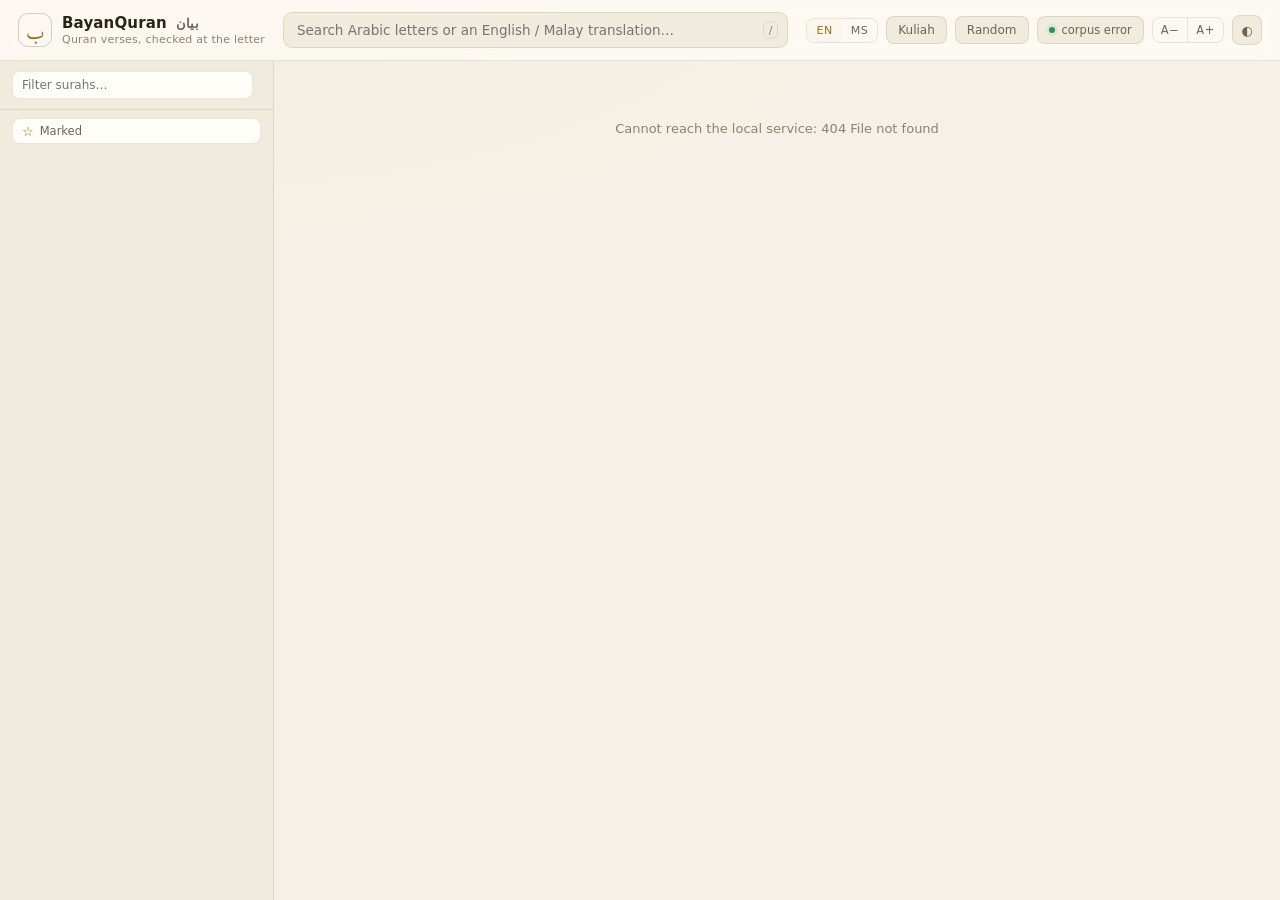
==== commit f6584021: "fix: guides load non-strict, so a missing videos.json returns ok:false instead of a 500 and the stat" ====
--- a/static/index.html
+++ b/static/index.html
@@ -35,6 +35,10 @@
       <button id="statusBtn" class="pill" title="Corpus integrity report">
         <span class="dot ok"></span><span id="statusLabel">checking…</span>
       </button>
+      <div class="seg size-seg" role="group" aria-label="Arabic text size">
+        <button id="verseMinus" title="Smaller Arabic text" aria-label="Smaller Arabic text">A−</button>
+        <button id="versePlus" title="Larger Arabic text" aria-label="Larger Arabic text">A+</button>
+      </div>
       <button id="themeBtn" class="icon" title="Light / dark" aria-label="Toggle theme">◐</button>
     </div>
   </header>
@@ -45,6 +49,10 @@
         <input id="surahFilter" type="search" placeholder="Filter surahs…" autocomplete="off" aria-label="Filter surahs">
         <span class="count" id="surahCount"></span>
       </div>
+      <button id="marksBtn" class="side-marks" aria-pressed="false" title="Show only the verses you bookmarked">
+        <span class="star" aria-hidden="true">☆</span> Marked
+        <span class="count" id="marksCount"></span>
+      </button>
       <nav id="surahList" class="surah-list" aria-label="Surahs"></nav>
     </aside>
 
--- a/static/style.css
+++ b/static/style.css
@@ -42,6 +42,10 @@
   --sans: "Inter", "Segoe UI", "Noto Sans", system-ui, sans-serif;
   --arabic: "Amiri Quran", "Noto Naskh Arabic", "Scheherazade New", serif;
   --arabic-ui: "Noto Naskh Arabic", "Noto Kufi Arabic", serif;
+  /* Arabic reading size, set by the A−/A+ pair and remembered in localStorage.
+     The leading rides along: see applyVerseSize() in app.js. */
+  --verse-size: 26px;
+  --verse-lh: 2.05;
 }
 
 html[data-theme="light"] {
@@ -172,6 +176,9 @@
 .pill { display: flex; align-items: center; gap: 7px; padding: 6px 11px; font-size: 11.5px; }
 .ghost:hover, .pill:hover, .icon:hover { color: var(--text); border-color: var(--line-strong); }
 .icon { width: 30px; height: 30px; display: grid; place-items: center; font-size: 13px; }
+.size-seg button { padding: 5px 8px; font-size: 11.5px; font-variant-numeric: tabular-nums; }
+.size-seg button + button { border-left: 1px solid var(--line); }
+.size-seg button:disabled { opacity: 0.35; cursor: default; }
 
 .dot { width: 6px; height: 6px; border-radius: 50%; background: var(--faint); flex: none; }
 .dot.ok { background: var(--green); box-shadow: 0 0 0 3px rgba(95, 207, 149, 0.14); }
@@ -215,6 +222,26 @@
 .side-head input:focus { border-color: var(--gold); }
 .side-head .count { font-size: 10.5px; color: var(--faint); font-variant-numeric: tabular-nums; }
 
+/* Bookmark list toggle: a row of its own, so it reads as a mode, not a filter. */
+.side-marks {
+  display: flex;
+  align-items: center;
+  gap: 6px;
+  margin: 8px 12px 2px;
+  padding: 5px 9px;
+  border: 1px solid var(--line);
+  border-radius: 8px;
+  background: var(--panel);
+  color: var(--muted);
+  font-size: 11.5px;
+  text-align: left;
+}
+.side-marks:hover { color: var(--text); border-color: var(--line-strong); }
+.side-marks.on { color: var(--gold-2); border-color: color-mix(in oklab, var(--gold) 45%, transparent); }
+.side-marks .star { color: var(--gold); font-size: 13px; line-height: 1; }
+.side-marks .count { margin-left: auto; color: var(--faint); font-variant-numeric: tabular-nums; }
+.side-empty { padding: 14px 10px; color: var(--faint); font-size: 11.5px; line-height: 1.5; }
+
 .surah-list { overflow-y: auto; padding: 6px; min-height: 0; }
 .surah-row {
   display: grid;
@@ -227,6 +254,8 @@
   position: relative;
 }
 .surah-row:hover { background: var(--hover); }
+.mark-row { grid-template-columns: 54px minmax(0, 1fr); }
+.mark-num { font-size: 10px; padding: 1px 4px; }
 .surah-row.on { background: var(--sel); }
 .surah-row.on::before {
   content: "";
@@ -321,8 +350,8 @@
 .verse-top .spacer { flex: 1; }
 .verse-ar {
   font-family: var(--arabic);
-  font-size: 26px;
-  line-height: 2.05;
+  font-size: var(--verse-size);
+  line-height: var(--verse-lh);
   direction: rtl;
   text-align: right;
   color: var(--verse);
@@ -397,8 +426,8 @@
 .insp-ref { font-size: 12px; color: var(--gold); letter-spacing: 0.04em; }
 .insp-ar {
   font-family: var(--arabic);
-  font-size: 21px;
-  line-height: 1.95;
+  font-size: calc(var(--verse-size) * 0.81);
+  line-height: var(--verse-lh);
   direction: rtl;
   text-align: right;
   color: var(--verse);
@@ -635,10 +664,10 @@
 
 /* Short laptop viewports: keep the verdict and the source list in reach. */
 @media (max-height: 800px) and (min-width: 1241px) {
-  .insp-ar { font-size: 19px; line-height: 1.85; }
+  .insp-ar { font-size: calc(var(--verse-size) * 0.73); line-height: calc(var(--verse-lh) * 0.9); }
   .insp-tr { font-size: 11.5px; line-height: 1.5; }
   .insp-body { padding-top: 12px; }
-  .verse-ar { font-size: 24px; line-height: 1.95; }
+  .verse-ar { font-size: calc(var(--verse-size) * 0.92); line-height: calc(var(--verse-lh) * 0.95); }
 }
 
 /* ---------- surah audio controls ---------- */
@@ -729,6 +758,21 @@
 }
 .verse:hover .verse-play, .verse:focus-within .verse-play, .verse.playing .verse-play { opacity: 1; }
 .verse-play:hover { color: var(--gold); background: var(--hover); }
+.verse-mark {
+  width: 22px;
+  height: 22px;
+  border-radius: 5px;
+  color: var(--faint);
+  font-size: 13px;
+  line-height: 1;
+  display: grid;
+  place-items: center;
+  opacity: 0.6;
+  transition: color 0.12s, opacity 0.12s, background 0.12s;
+}
+.verse:hover .verse-mark, .verse:focus-within .verse-mark, .verse-mark.on { opacity: 1; }
+.verse-mark:hover { color: var(--gold); background: var(--hover); }
+.verse-mark.on { color: var(--gold); }
 body.has-player .reader-inner { padding-bottom: 120px; }
 
 @media (max-width: 900px) {
@@ -824,6 +868,15 @@
 .g-title { font-size: 13px; line-height: 1.45; color: var(--verse); }
 .g-meta { font-size: 11px; color: var(--faint); white-space: nowrap; }
 .g-empty { padding: 22px 18px; color: var(--faint); font-size: 12.5px; }
+/* Partial catalogue: the reasons, in the panel, where the reader is looking. */
+.g-empty.g-warn {
+  color: var(--muted);
+  border-left: 2px solid var(--amber);
+  background: color-mix(in oklab, var(--amber) 6%, transparent);
+  border-radius: 0 8px 8px 0;
+}
+.g-warn ul { margin: 7px 0 0; padding-left: 18px; font-size: 11.5px; color: var(--faint); }
+.g-warn li { margin: 2px 0; }
 
 .g-player { border-bottom: 1px solid var(--line); background: #000; }
 .g-frame { position: relative; width: 100%; aspect-ratio: 16 / 9; max-height: 46vh; }
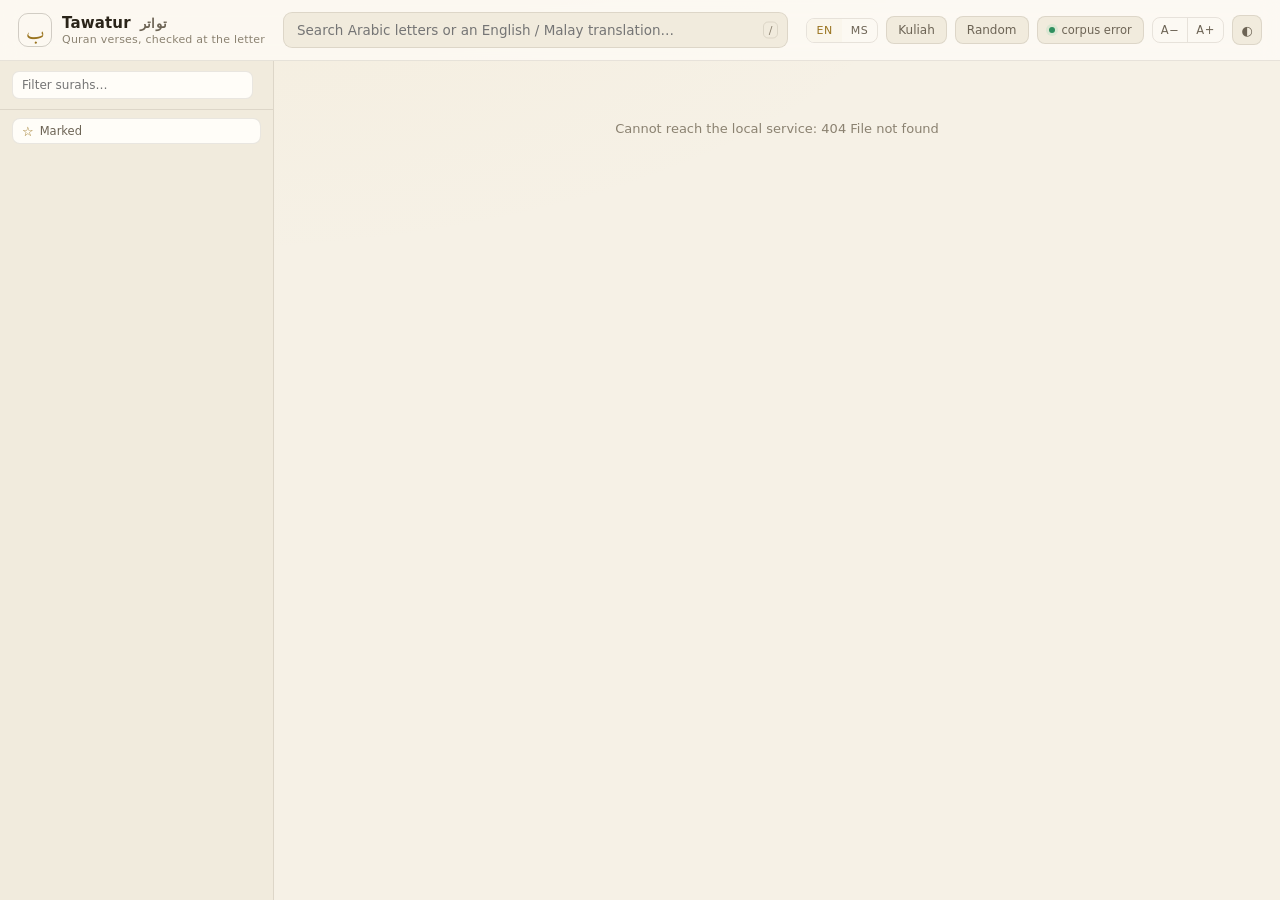
==== commit 94b0762d: "1.4.0: rename to Tawatur (تواتر) 'BayanQuran' was taken. Tawatur is the term for a report transmitte" ====
--- a/static/index.html
+++ b/static/index.html
@@ -3,7 +3,7 @@
 <head>
 <meta charset="utf-8">
 <meta name="viewport" content="width=device-width, initial-scale=1">
-<title>BayanQuran — the verse, checked at the letter</title>
+<title>Tawatur — the verse, checked at the letter</title>
 <meta name="description" content="Pick any verse of the Quran and see it verified letter-for-letter against three published Uthmani editions.">
 <link rel="stylesheet" href="/static/style.css?v=__V__">
 </head>
@@ -13,7 +13,7 @@
     <div class="brand">
       <span class="brand-mark" aria-hidden="true">ب</span>
       <div class="brand-text">
-        <h1>BayanQuran <span class="brand-ar">بيان</span></h1>
+        <h1>Tawatur <span class="brand-ar">تواتر</span></h1>
         <p>Quran verses, checked at the letter</p>
       </div>
     </div>
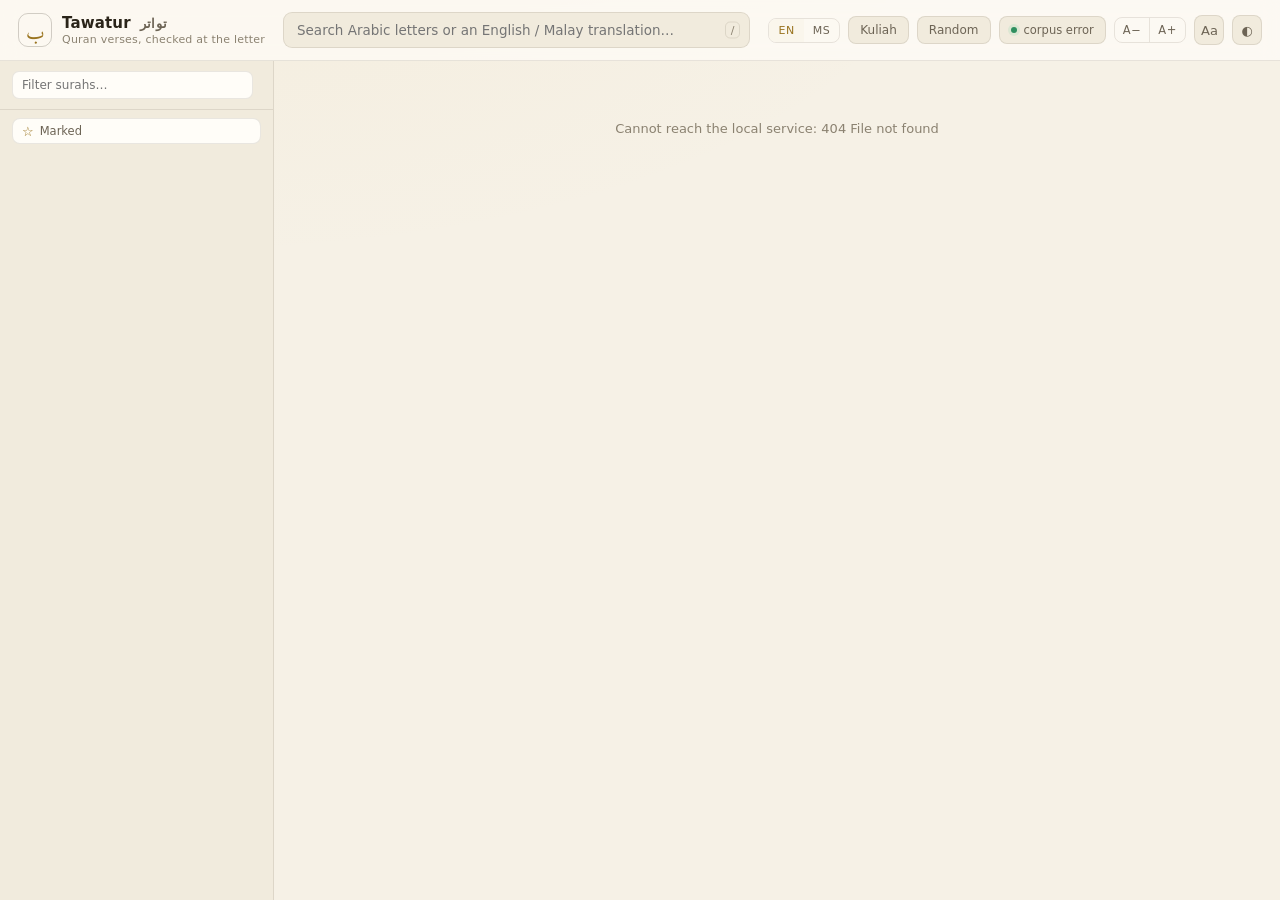
==== commit bd3fb8c6: "Tawatur 1.5.0 — static edition" ====
--- a/static/index.html
+++ b/static/index.html
@@ -4,7 +4,7 @@
 <meta charset="utf-8">
 <meta name="viewport" content="width=device-width, initial-scale=1">
 <title>Tawatur — the verse, checked at the letter</title>
-<meta name="description" content="Pick any verse of the Quran and see it verified letter-for-letter against three published Uthmani editions.">
+<meta name="description" content="Pick any verse of the Quran and see it verified letter-for-letter against three published Uthmani editions. Free to use, no account, nothing to install.">
 <link rel="stylesheet" href="/static/style.css?v=__V__">
 </head>
 <body>
@@ -38,6 +38,51 @@
       <div class="seg size-seg" role="group" aria-label="Arabic text size">
         <button id="verseMinus" title="Smaller Arabic text" aria-label="Smaller Arabic text">A−</button>
         <button id="versePlus" title="Larger Arabic text" aria-label="Larger Arabic text">A+</button>
+      </div>
+      <div class="reading-wrap" id="readingWrap">
+        <button id="readingBtn" class="icon" title="Reading preferences" aria-label="Reading preferences" aria-expanded="false" aria-controls="readingPanel">Aa</button>
+        <div class="reading-panel" id="readingPanel" role="dialog" aria-label="Reading preferences" hidden>
+          <div class="rp-head">
+            <h2>Reading</h2>
+            <button class="icon" id="readingClose" aria-label="Close reading preferences">✕</button>
+          </div>
+          <div class="rp-row">
+            <label class="rp-label" for="trSize">Translation size</label>
+            <span class="rp-val" id="trSizeVal">12.5 px</span>
+          </div>
+          <input id="trSize" class="rp-range" type="range" min="12" max="20" step="0.5" value="12.5" aria-label="Translation text size">
+
+          <div class="rp-row"><label class="rp-label" for="arabicFont">Arabic typeface</label></div>
+          <select id="arabicFont" class="rp-select" aria-label="Arabic typeface">
+            <option value="amiri">Amiri Quran</option>
+            <option value="serif">System serif</option>
+          </select>
+
+          <div class="rp-row"><span class="rp-label" id="trShowLabel">Translation</span></div>
+          <div class="seg rp-seg" role="group" aria-labelledby="trShowLabel">
+            <button data-tr="show" class="on">Show</button>
+            <button data-tr="hide">Hide</button>
+          </div>
+
+          <div class="rp-row"><label class="rp-label" for="surahSort">Surah order</label></div>
+          <select id="surahSort" class="rp-select" aria-label="Surah order">
+            <option value="canonical">Canonical</option>
+            <option value="name">Name A–Z</option>
+            <option value="long">Longest first</option>
+            <option value="short">Shortest first</option>
+          </select>
+
+          <div class="rp-row"><span class="rp-label" id="followLabel">Follow recitation</span></div>
+          <div class="seg rp-seg" role="group" aria-labelledby="followLabel">
+            <button data-follow="on">On</button>
+            <button data-follow="off" class="on">Off</button>
+          </div>
+
+          <div class="rp-foot">
+            <span class="rp-hint">Saved on this device only.</span>
+            <button id="readingReset" class="ghost rp-reset">Reset</button>
+          </div>
+        </div>
       </div>
       <button id="themeBtn" class="icon" title="Light / dark" aria-label="Toggle theme">◐</button>
     </div>
--- a/static/style.css
+++ b/static/style.css
@@ -180,6 +180,79 @@
 .size-seg button + button { border-left: 1px solid var(--line); }
 .size-seg button:disabled { opacity: 0.35; cursor: default; }
 
+/* ---------- reading preferences popover ---------- */
+
+/* Anchored to its Aa button, so the header never reflows when it opens. */
+.reading-wrap { position: relative; }
+.reading-panel {
+  position: absolute;
+  top: calc(100% + 10px);
+  right: 0;
+  width: min(272px, calc(100vw - 24px));
+  padding: 11px 13px 12px;
+  background: var(--panel);
+  border: 1px solid var(--line-strong);
+  border-radius: 12px;
+  box-shadow: var(--shadow);
+  z-index: 45;
+}
+.reading-panel[hidden] { display: none; }
+.rp-head { display: flex; align-items: center; justify-content: space-between; margin: 0 0 4px; }
+.rp-head h2 { margin: 0; font-size: 12.5px; font-weight: 600; letter-spacing: 0.04em; }
+.rp-head .icon {
+  width: 24px; height: 24px;
+  font-size: 11px;
+  background: none;
+  border-color: transparent;
+}
+.rp-row { display: flex; align-items: baseline; justify-content: space-between; gap: 8px; margin: 11px 0 5px; }
+.rp-label { font-size: 11px; color: var(--muted); }
+.rp-val { font-size: 10.5px; color: var(--faint); font-variant-numeric: tabular-nums; }
+.rp-range { width: 100%; margin: 0; accent-color: var(--gold); height: 18px; }
+.rp-select {
+  width: 100%;
+  padding: 5px 8px;
+  font-size: 12px;
+  color: var(--text);
+  background: var(--bg-2);
+  border: 1px solid var(--line);
+  border-radius: 7px;
+  outline: none;
+}
+.rp-select:focus { border-color: var(--gold); }
+.rp-seg { width: 100%; }
+.rp-seg button { flex: 1; padding: 5px 6px; }
+.rp-foot {
+  display: flex;
+  align-items: center;
+  justify-content: space-between;
+  gap: 8px;
+  margin-top: 13px;
+  padding-top: 10px;
+  border-top: 1px solid var(--line);
+}
+.rp-hint { font-size: 10px; color: var(--faint); }
+.rp-reset { padding: 4px 9px; font-size: 11px; }
+
+/* Hidden translation keeps verse numbers, Arabic and the card's rhythm, so a
+   reader can drop the English/Malay without the page jumping. */
+html[data-trans="hide"] .verse-tr { display: none; }
+
+/* Very narrow windows: the header action row has more controls than 360px of
+   width, so let it take a second line instead of pushing the last buttons
+   off-screen, and cap the panel so it cannot run past the viewport.
+   (Fixed positioning is not available here: .top has a backdrop-filter, which
+   makes it the containing block for fixed children.) */
+@media (max-width: 560px) {
+  .top-actions { flex-wrap: wrap; justify-content: flex-end; row-gap: 8px; }
+  .reading-panel {
+    top: calc(100% + 8px);
+    right: 0;
+    max-height: calc(100vh - 220px);
+    overflow-y: auto;
+  }
+}
+
 .dot { width: 6px; height: 6px; border-radius: 50%; background: var(--faint); flex: none; }
 .dot.ok { background: var(--green); box-shadow: 0 0 0 3px rgba(95, 207, 149, 0.14); }
 .dot.warn { background: var(--amber); }
@@ -349,7 +422,7 @@
 }
 .verse-top .spacer { flex: 1; }
 .verse-ar {
-  font-family: var(--arabic);
+  font-family: var(--arabic-read, var(--arabic));
   font-size: var(--verse-size);
   line-height: var(--verse-lh);
   direction: rtl;
@@ -359,7 +432,7 @@
 }
 .verse-tr {
   margin-top: 7px;
-  font-size: 12.5px;
+  font-size: var(--tr-size, 12.5px);
   line-height: 1.6;
   color: var(--muted);
   max-width: 62ch;
@@ -775,6 +848,21 @@
 .verse-mark.on { color: var(--gold); }
 body.has-player .reader-inner { padding-bottom: 120px; }
 
+/* Touch and narrow screens have no hover: the per-verse controls must be visible on
+   their own, and big enough to hit with a thumb. Desktop keeps the hover-reveal.
+   Width is included because a coarse-pointer media query is not reliably reported
+   by every browser or every emulator, and a 390px window is a phone either way. */
+@media (pointer: coarse), (max-width: 900px) {
+  .verse:hover .verse-play,
+  .verse .verse-play { opacity: 1; }
+  .verse-play,
+  .verse-mark { width: 36px; height: 36px; font-size: 14px; }
+  .verse .verse-head, .verse-head { gap: 6px; }
+  .seg button { min-height: 34px; }
+  .icon { min-width: 34px; min-height: 34px; }
+  .audio-btn.small { min-height: 34px; }
+}
+
 @media (max-width: 900px) {
   .player { grid-template-columns: auto 1fr auto auto; gap: 10px; }
   .p-track, .p-time { display: none; }
